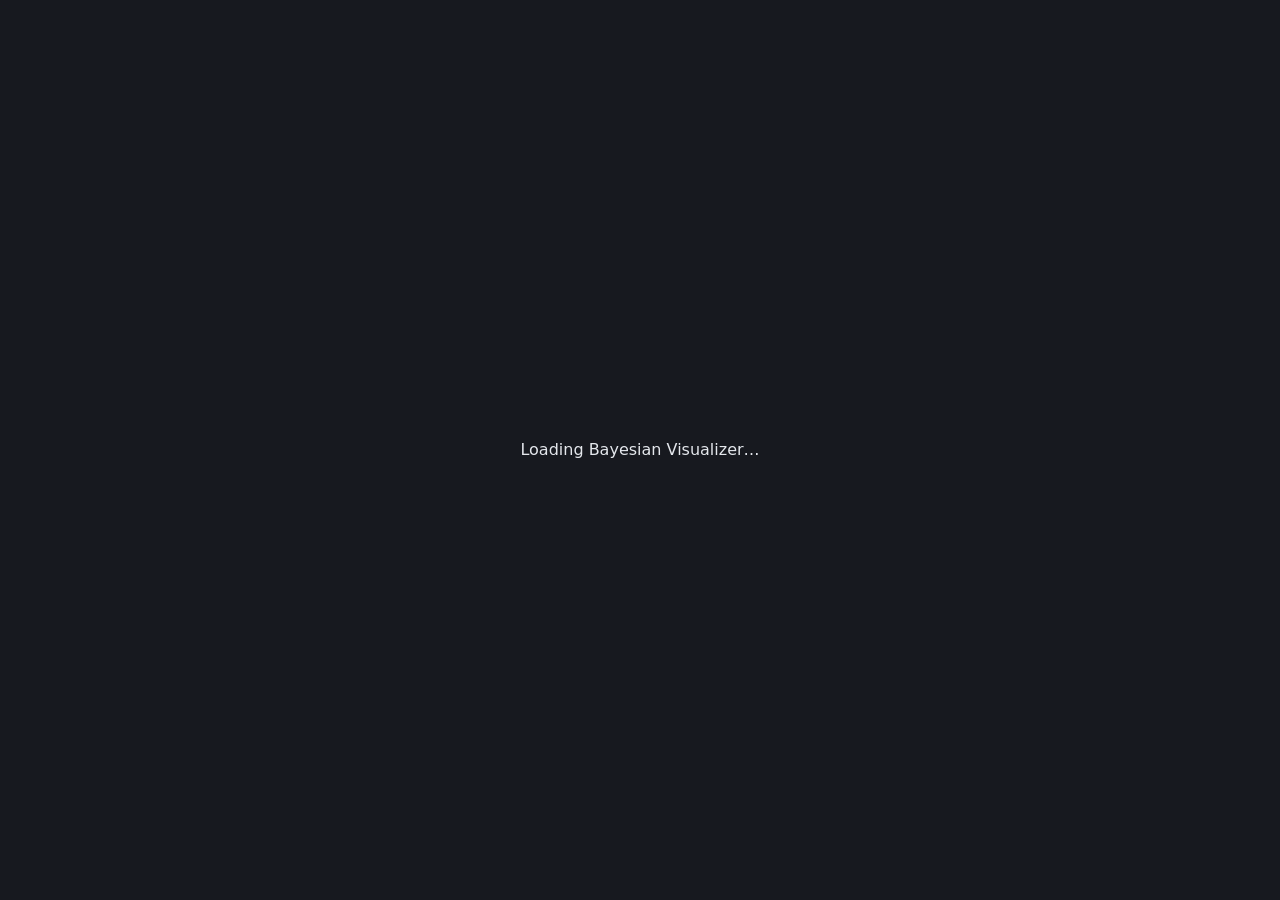
==== web/index.html @ 2fb143a1 "wasm piping" ====
<!doctype html>
<html lang="en">
  <head>
    <meta charset="utf-8" />
    <meta name="viewport" content="width=device-width, initial-scale=1" />
    <meta name="theme-color" content="#17191f" />
    <link rel="icon" href="data:," />
    <title>Bayesian Visualizer</title>
    <style>
      html,
      body {
        width: 100%;
        height: 100%;
        margin: 0;
        overflow: hidden;
        background: #17191f;
      }

      #bayesian-visualizer {
        display: block;
        width: 100%;
        height: 100%;
        outline: none;
      }

      #loading {
        position: fixed;
        inset: 0;
        display: grid;
        place-items: center;
        color: #e4e7ec;
        font: 500 1rem/1.4 system-ui, sans-serif;
        pointer-events: none;
      }
    </style>
  </head>
  <body>
    <canvas id="bayesian-visualizer" tabindex="0"></canvas>
    <div id="loading" role="status">Loading Bayesian Visualizer…</div>
    <script type="module">
      import init from "./bayesian_visualizer.js";

      const loading = document.querySelector("#loading");
      init()
        .then(() => loading.remove())
        .catch((error) => {
          console.error(error);
          loading.textContent = "The visualizer failed to start. Check the browser console for details.";
        });
    </script>
  </body>
</html>
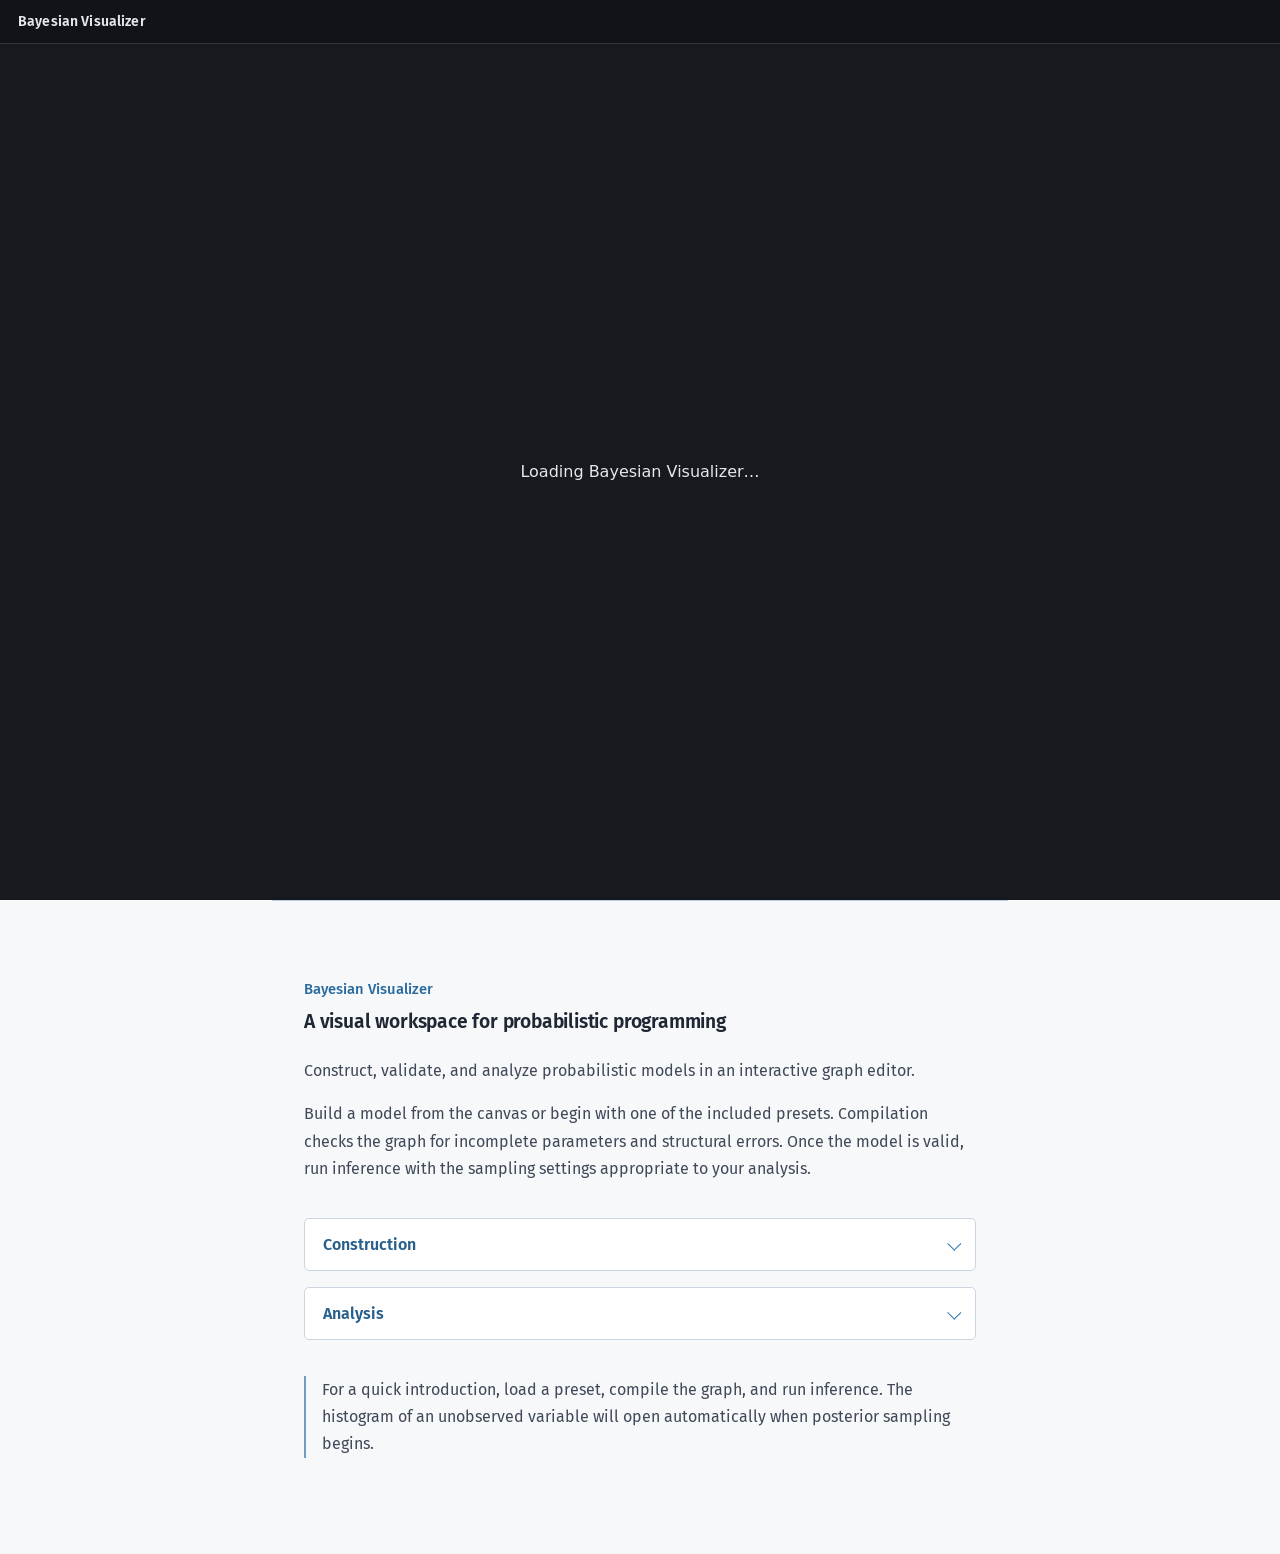
==== commit ed626490: "demo updates, plate index selection improvement, warning before inference-resetting changes" ====
--- a/web/index.html
+++ b/web/index.html
@@ -5,15 +5,47 @@
     <meta name="viewport" content="width=device-width, initial-scale=1" />
     <meta name="theme-color" content="#17191f" />
     <link rel="icon" href="data:," />
+    <link rel="preconnect" href="https://fonts.googleapis.com" />
+    <link rel="preconnect" href="https://fonts.gstatic.com" crossorigin />
+    <link
+      href="https://fonts.googleapis.com/css2?family=Fira+Sans:wght@400;500;600;700&amp;display=swap"
+      rel="stylesheet"
+    />
     <title>Bayesian Visualizer</title>
     <style>
       html,
       body {
         width: 100%;
-        height: 100%;
+        min-height: 100%;
         margin: 0;
-        overflow: hidden;
         background: #17191f;
+      }
+
+      body {
+        overflow-x: hidden;
+        color: #e4e7ec;
+        font-family: "Fira Sans", system-ui, sans-serif;
+      }
+
+      .site-header {
+        box-sizing: border-box;
+        display: flex;
+        align-items: center;
+        height: 44px;
+        padding: 0 18px;
+        border-bottom: 1px solid #30333b;
+        background: #111319;
+        font-size: 0.875rem;
+        font-weight: 600;
+        letter-spacing: 0.01em;
+      }
+
+      .visualizer-viewport {
+        position: relative;
+        width: 100%;
+        height: calc(100vh - 44px);
+        height: calc(100svh - 44px);
+        min-height: 32rem;
       }
 
       #bayesian-visualizer {
@@ -24,7 +56,7 @@
       }
 
       #loading {
-        position: fixed;
+        position: absolute;
         inset: 0;
         display: grid;
         place-items: center;
@@ -32,11 +64,266 @@
         font: 500 1rem/1.4 system-ui, sans-serif;
         pointer-events: none;
       }
+
+      article {
+        box-sizing: border-box;
+        position: relative;
+        padding: 5rem 1.5rem 6rem;
+        background: #f7f8fa;
+        color: #202734;
+      }
+
+      article::before {
+        position: absolute;
+        top: 0;
+        left: 50%;
+        width: min(46rem, calc(100% - 3rem));
+        height: 1px;
+        background: #b7cee3;
+        content: "";
+        transform: translateX(-50%);
+      }
+
+      .article-column {
+        position: relative;
+        width: min(42rem, 100%);
+        margin: 0 auto;
+      }
+
+      .eyebrow {
+        margin: 0 0 0.65rem;
+        color: #286a9e;
+        font-size: 0.92rem;
+        font-weight: 500;
+      }
+
+      .article-column h1 {
+        margin: 0;
+        color: #202734;
+        font-size: 1.2rem;
+        font-weight: 600;
+        letter-spacing: -0.01em;
+        line-height: 1.5;
+      }
+
+      .lede {
+        margin: 1.25rem 0 1rem;
+        color: #3f4958;
+        font-size: 1rem;
+        line-height: 1.7;
+      }
+
+      .lede strong,
+      .article-column a,
+      .accent {
+        color: #1769aa;
+        font-weight: 600;
+      }
+
+      .intro {
+        margin: 0 0 2.25rem;
+        color: #3f4958;
+        font-size: 1rem;
+        line-height: 1.7;
+      }
+
+      .guide {
+        display: grid;
+        gap: 1rem;
+      }
+
+      details {
+        border: 1px solid #ccd6e0;
+        border-radius: 5px;
+        background: #fff;
+      }
+
+      details[open] {
+        border-color: #9bb7d0;
+      }
+
+      summary {
+        display: flex;
+        align-items: center;
+        justify-content: space-between;
+        padding: 1rem 1.1rem;
+        color: #285f8d;
+        cursor: pointer;
+        font-size: 1rem;
+        font-weight: 600;
+        list-style: none;
+      }
+
+      summary::-webkit-details-marker {
+        display: none;
+      }
+
+      summary::after {
+        width: 0.55rem;
+        height: 0.55rem;
+        margin-left: 1rem;
+        border-right: 1.5px solid #3379ad;
+        border-bottom: 1.5px solid #3379ad;
+        content: "";
+        transform: rotate(45deg) translateY(-2px);
+        transition: transform 160ms ease;
+      }
+
+      details[open] summary::after {
+        transform: rotate(225deg) translate(-2px, -2px);
+      }
+
+      .dropdown-body {
+        padding: 0 1.1rem 1.2rem;
+        border-top: 1px solid #e5e9ee;
+      }
+
+      .dropdown-body ul {
+        margin: 1.1rem 0 0;
+        padding: 0;
+        list-style: none;
+      }
+
+      .dropdown-body li {
+        position: relative;
+        margin: 0;
+        padding: 0 0 0.9rem 1.15rem;
+        color: #3f4958;
+        font-size: 1rem;
+        line-height: 1.7;
+      }
+
+      .dropdown-body li:last-child {
+        padding-bottom: 0;
+      }
+
+      .dropdown-body li::before {
+        position: absolute;
+        top: 0.69em;
+        left: 0;
+        width: 0.32rem;
+        height: 0.32rem;
+        border-radius: 50%;
+        background: #397eaf;
+        content: "";
+      }
+
+      .article-note {
+        margin: 2.25rem 0 0;
+        padding-left: 1rem;
+        border-left: 2px solid #6d9fc5;
+        color: #3f4958;
+        font-size: 1rem;
+        line-height: 1.7;
+      }
+
+      @media (max-width: 38rem) {
+        article {
+          padding-top: 3.5rem;
+          padding-right: 1rem;
+          padding-left: 1rem;
+        }
+
+        summary {
+          padding: 1.1rem;
+        }
+
+        .dropdown-body {
+          padding-right: 1.1rem;
+          padding-left: 1.1rem;
+        }
+      }
     </style>
   </head>
   <body>
-    <canvas id="bayesian-visualizer" tabindex="0"></canvas>
-    <div id="loading" role="status">Loading Bayesian Visualizer…</div>
+    <header class="site-header">Bayesian Visualizer</header>
+    <main>
+      <section class="visualizer-viewport" aria-label="Bayesian graph editor">
+        <canvas id="bayesian-visualizer" tabindex="0"></canvas>
+        <div id="loading" role="status">Loading Bayesian Visualizer…</div>
+      </section>
+      <article aria-labelledby="guide-title">
+        <div class="article-column">
+          <p class="eyebrow">Bayesian Visualizer</p>
+          <h1 id="guide-title">A visual workspace for probabilistic programming</h1>
+          <p class="lede">
+            Construct, validate, and analyze probabilistic models in an interactive graph editor.
+          </p>
+          <p class="intro">
+            Build a model from the canvas or begin with one of the included presets. Compilation
+            checks the graph for incomplete parameters and structural errors. Once the model is
+            valid, run inference with the sampling settings appropriate to your analysis.
+          </p>
+
+          <div class="guide">
+            <details>
+              <summary>Construction</summary>
+              <div class="dropdown-body">
+                <ul>
+                  <li>
+                    Click anywhere on the canvas to add a node. Select the node to edit its
+                    properties in the sidebar.
+                  </li>
+                  <li>
+                    Choose the type of node to place from the left sidebar. Nodes may represent
+                    scalar values, deterministic calculations, or random distributions.
+                  </li>
+                  <li>
+                    Hold <span class="accent">Shift</span> and select two nodes to connect them.
+                    The resulting link can be assigned to a parameter of the receiving node.
+                  </li>
+                  <li>
+                    Click and drag across the canvas to create a plate. New plates contain ten
+                    indices by default and begin without an associated dataset.
+                  </li>
+                  <li>
+                    Select a plate, or its square label in the lower-left corner, to configure its
+                    extent and associate a dataset.
+                  </li>
+                  <li>
+                    Map random nodes to dataset columns from the plate sidebar to define observation
+                    sites. During inference, these observations condition the model on the supplied
+                    data.
+                  </li>
+                </ul>
+              </div>
+            </details>
+
+            <details>
+              <summary>Analysis</summary>
+              <div class="dropdown-body">
+                <ul>
+                  <li>
+                    Once warmup is complete, posterior samples appear in node histograms as they are
+                    generated. You may stop a run early when the model has converged sufficiently
+                    for your analysis.
+                  </li>
+                  <li>
+                    Drag across a histogram to brush a subset of samples. The selection remains
+                    active until it is cleared from the left sidebar.
+                  </li>
+                  <li>
+                    Open another node histogram to locate the selected samples in a different
+                    marginal distribution. Additional brushes are added to the current selection.
+                  </li>
+                  <li>
+                    With one histogram open, hold <span class="accent">Shift</span> and select a
+                    second node to inspect their joint distribution. Draw a closed region in the
+                    joint view to refine the active sample selection.
+                  </li>
+                </ul>
+              </div>
+            </details>
+          </div>
+
+          <p class="article-note">
+            For a quick introduction, load a preset, compile the graph, and run inference. The
+            histogram of an unobserved variable will open automatically when posterior sampling
+            begins.
+          </p>
+        </div>
+      </article>
+    </main>
     <script type="module">
       import init from "./bayesian_visualizer.js";
 
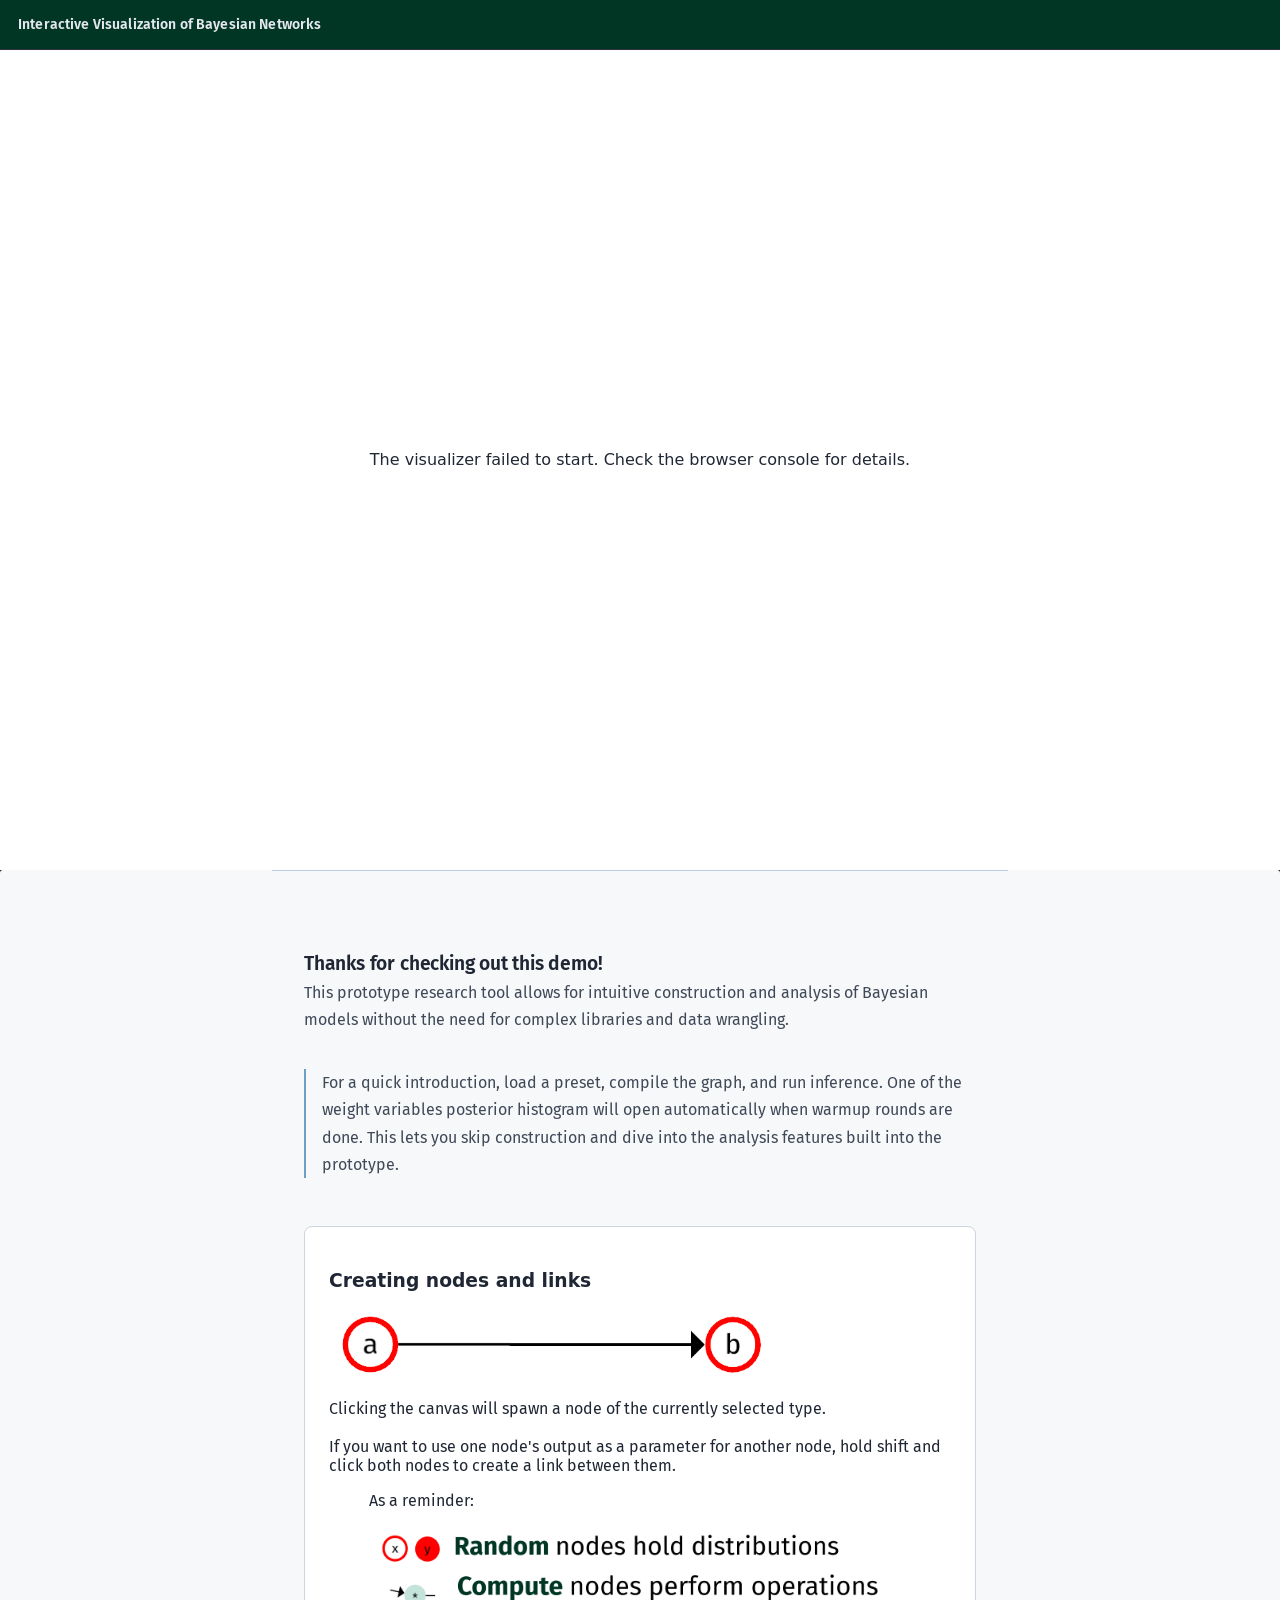
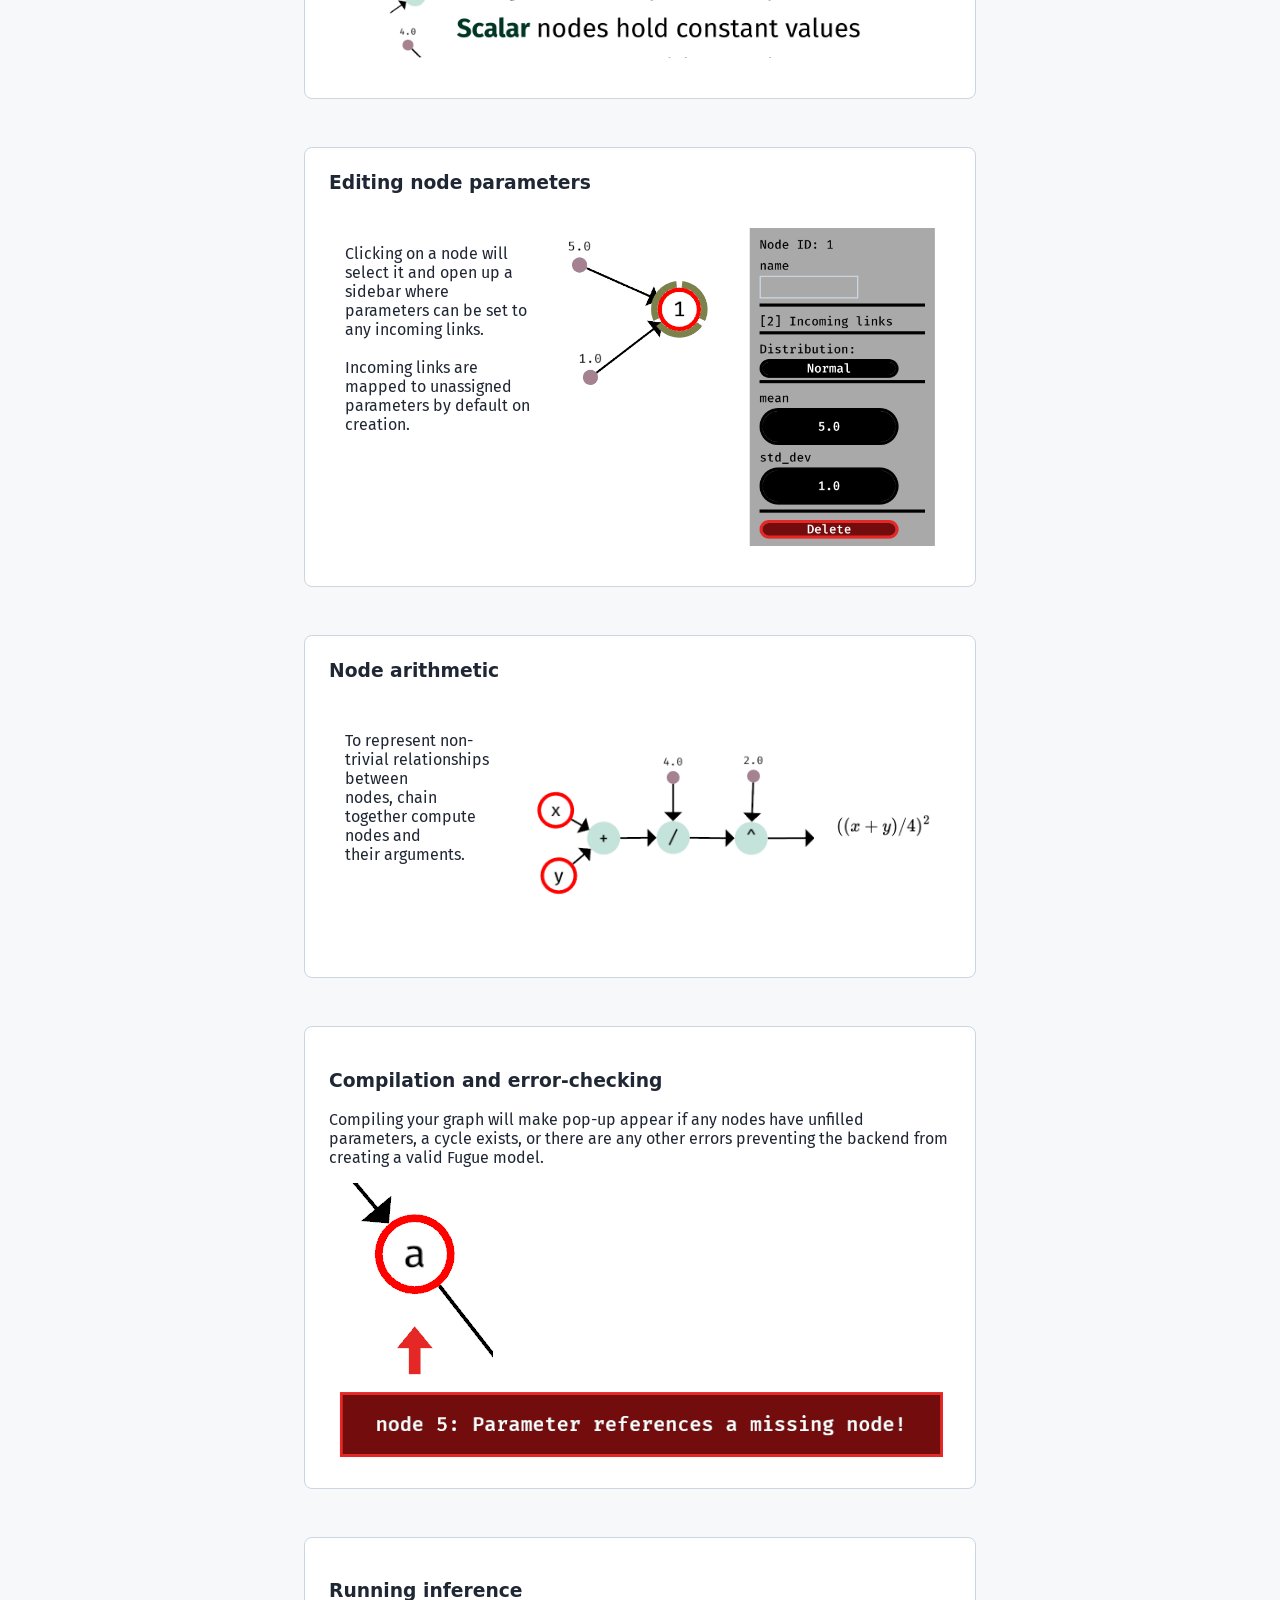
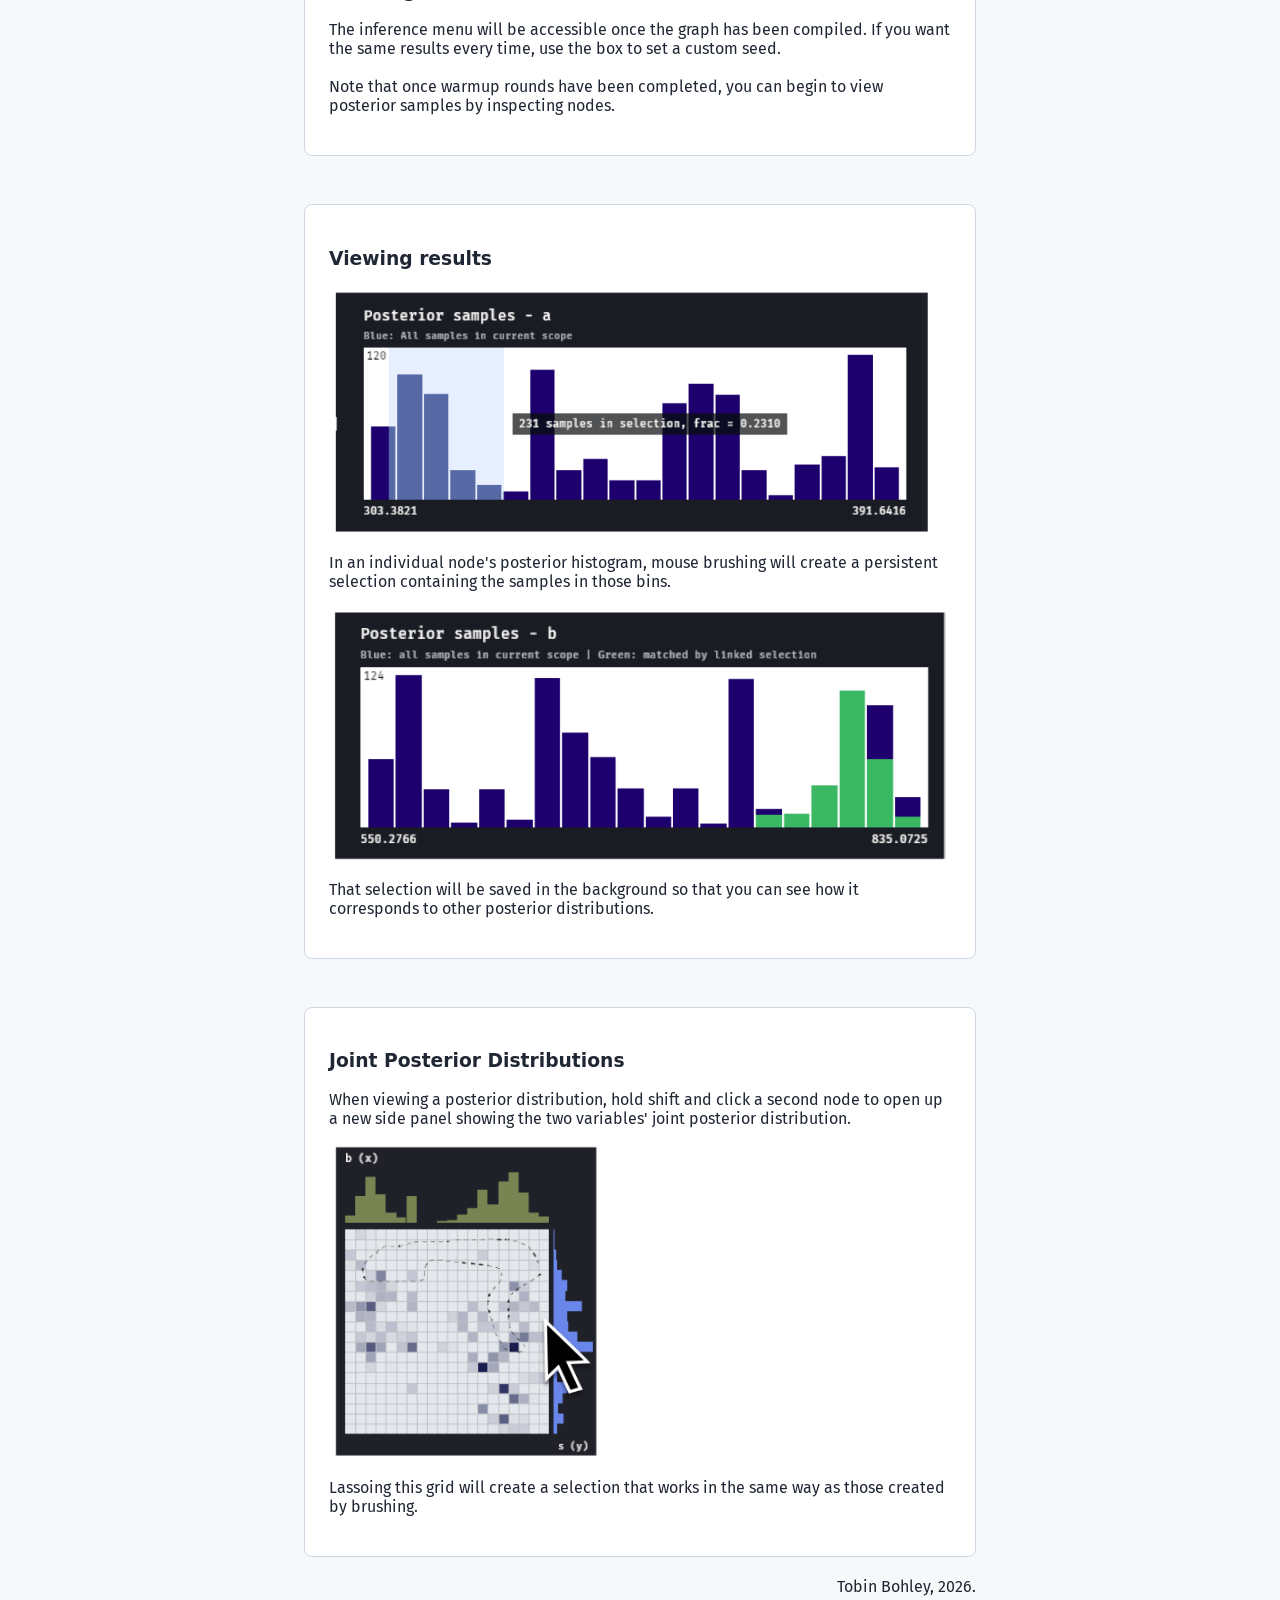
==== commit c8b3d7c7: "updated demo website, removed meaningless presets" ====
--- a/web/index.html
+++ b/web/index.html
@@ -11,329 +11,72 @@
       href="https://fonts.googleapis.com/css2?family=Fira+Sans:wght@400;500;600;700&amp;display=swap"
       rel="stylesheet"
     />
-    <title>Bayesian Visualizer</title>
+    <link rel="stylesheet" href="./responsive.css" />
+    <title>Interactive Visualization of Bayesian Networks</title>
     <style>
-      html,
-      body {
-        width: 100%;
-        min-height: 100%;
-        margin: 0;
-        background: #17191f;
-      }
-
-      body {
-        overflow-x: hidden;
-        color: #e4e7ec;
-        font-family: "Fira Sans", system-ui, sans-serif;
-      }
-
-      .site-header {
-        box-sizing: border-box;
-        display: flex;
-        align-items: center;
-        height: 44px;
-        padding: 0 18px;
-        border-bottom: 1px solid #30333b;
-        background: #111319;
-        font-size: 0.875rem;
-        font-weight: 600;
-        letter-spacing: 0.01em;
-      }
-
-      .visualizer-viewport {
-        position: relative;
-        width: 100%;
-        height: calc(100vh - 44px);
-        height: calc(100svh - 44px);
-        min-height: 32rem;
-      }
-
-      #bayesian-visualizer {
-        display: block;
-        width: 100%;
-        height: 100%;
-        outline: none;
-      }
-
-      #loading {
-        position: absolute;
-        inset: 0;
-        display: grid;
-        place-items: center;
-        color: #e4e7ec;
-        font: 500 1rem/1.4 system-ui, sans-serif;
-        pointer-events: none;
-      }
-
-      article {
-        box-sizing: border-box;
-        position: relative;
-        padding: 5rem 1.5rem 6rem;
-        background: #f7f8fa;
-        color: #202734;
-      }
-
-      article::before {
-        position: absolute;
-        top: 0;
-        left: 50%;
-        width: min(46rem, calc(100% - 3rem));
-        height: 1px;
-        background: #b7cee3;
-        content: "";
-        transform: translateX(-50%);
-      }
-
-      .article-column {
-        position: relative;
-        width: min(42rem, 100%);
-        margin: 0 auto;
-      }
-
-      .eyebrow {
-        margin: 0 0 0.65rem;
-        color: #286a9e;
-        font-size: 0.92rem;
-        font-weight: 500;
-      }
-
-      .article-column h1 {
-        margin: 0;
-        color: #202734;
-        font-size: 1.2rem;
-        font-weight: 600;
-        letter-spacing: -0.01em;
-        line-height: 1.5;
-      }
-
-      .lede {
-        margin: 1.25rem 0 1rem;
-        color: #3f4958;
-        font-size: 1rem;
-        line-height: 1.7;
-      }
-
-      .lede strong,
-      .article-column a,
-      .accent {
-        color: #1769aa;
-        font-weight: 600;
-      }
-
-      .intro {
-        margin: 0 0 2.25rem;
-        color: #3f4958;
-        font-size: 1rem;
-        line-height: 1.7;
-      }
-
-      .guide {
-        display: grid;
-        gap: 1rem;
-      }
-
-      details {
-        border: 1px solid #ccd6e0;
-        border-radius: 5px;
-        background: #fff;
-      }
-
-      details[open] {
-        border-color: #9bb7d0;
-      }
-
-      summary {
-        display: flex;
-        align-items: center;
-        justify-content: space-between;
-        padding: 1rem 1.1rem;
-        color: #285f8d;
-        cursor: pointer;
-        font-size: 1rem;
-        font-weight: 600;
-        list-style: none;
-      }
-
-      summary::-webkit-details-marker {
-        display: none;
-      }
-
-      summary::after {
-        width: 0.55rem;
-        height: 0.55rem;
-        margin-left: 1rem;
-        border-right: 1.5px solid #3379ad;
-        border-bottom: 1.5px solid #3379ad;
-        content: "";
-        transform: rotate(45deg) translateY(-2px);
-        transition: transform 160ms ease;
-      }
-
-      details[open] summary::after {
-        transform: rotate(225deg) translate(-2px, -2px);
-      }
-
-      .dropdown-body {
-        padding: 0 1.1rem 1.2rem;
-        border-top: 1px solid #e5e9ee;
-      }
-
-      .dropdown-body ul {
-        margin: 1.1rem 0 0;
-        padding: 0;
-        list-style: none;
-      }
-
-      .dropdown-body li {
-        position: relative;
-        margin: 0;
-        padding: 0 0 0.9rem 1.15rem;
-        color: #3f4958;
-        font-size: 1rem;
-        line-height: 1.7;
-      }
-
-      .dropdown-body li:last-child {
-        padding-bottom: 0;
-      }
-
-      .dropdown-body li::before {
-        position: absolute;
-        top: 0.69em;
-        left: 0;
-        width: 0.32rem;
-        height: 0.32rem;
-        border-radius: 50%;
-        background: #397eaf;
-        content: "";
-      }
-
-      .article-note {
-        margin: 2.25rem 0 0;
-        padding-left: 1rem;
-        border-left: 2px solid #6d9fc5;
-        color: #3f4958;
-        font-size: 1rem;
-        line-height: 1.7;
-      }
-
-      @media (max-width: 38rem) {
-        article {
-          padding-top: 3.5rem;
-          padding-right: 1rem;
-          padding-left: 1rem;
-        }
-
-        summary {
-          padding: 1.1rem;
-        }
-
-        .dropdown-body {
-          padding-right: 1.1rem;
-          padding-left: 1.1rem;
-        }
-      }
+      * { box-sizing: border-box; } body {margin: 0;}*{box-sizing:border-box;}body{margin-top:0px;margin-right:0px;margin-bottom:0px;margin-left:0px;}*{box-sizing:border-box;}body{margin-top:0px;margin-right:0px;margin-bottom:0px;margin-left:0px;}html, body{width:100%;min-height:100%;margin-top:0px;margin-right:0px;margin-bottom:0px;margin-left:0px;background-image:none;background-position-x:0%;background-position-y:0%;background-size:auto;background-repeat:repeat;background-attachment:scroll;background-origin:padding-box;background-clip:border-box;background-color:rgb(23, 25, 31);}body{overflow-x:hidden;color:rgb(228, 231, 236);font-family:"Fira Sans", system-ui, sans-serif;}.site-header{box-sizing:border-box;display:flex;align-items:center;height:44px;padding-top:0px;padding-right:18px;padding-bottom:0px;padding-left:18px;border-bottom-width:1px;border-bottom-style:solid;border-bottom-color:rgb(48, 51, 59);background-image:none;background-position-x:0%;background-position-y:0%;background-size:auto;background-repeat:repeat;background-attachment:scroll;background-origin:padding-box;background-clip:border-box;background-color:rgb(17, 19, 25);font-size:0.875rem;font-weight:600;letter-spacing:0.01em;}article{box-sizing:border-box;position:relative;padding-top:5rem;padding-right:1.5rem;padding-bottom:6rem;padding-left:1.5rem;background-image:none;background-position-x:0%;background-position-y:0%;background-size:auto;background-repeat:repeat;background-attachment:scroll;background-origin:padding-box;background-clip:border-box;background-color:rgb(247, 248, 250);color:rgb(32, 39, 52);}article::before{position:absolute;top:0px;left:50%;width:min(46rem, 100% - 3rem);height:1px;background-image:none;background-position-x:0%;background-position-y:0%;background-size:auto;background-repeat:repeat;background-attachment:scroll;background-origin:padding-box;background-clip:border-box;background-color:rgb(183, 206, 227);content:"";transform:translateX(-50%);}.article-column{position:relative;width:min(42rem, 100%);margin-top:0px;margin-right:auto;margin-bottom:0px;margin-left:auto;}.article-column h1{margin-top:0px;margin-right:0px;margin-bottom:0px;margin-left:0px;color:rgb(32, 39, 52);font-size:1.2rem;font-weight:600;letter-spacing:-0.01em;line-height:1.5;}.accent, .lede strong, .article-column a{color:rgb(23, 105, 170);font-weight:600;}.intro{margin-top:0px;margin-right:0px;margin-bottom:2.25rem;margin-left:0px;color:rgb(63, 73, 88);font-size:1rem;line-height:1.7;}.guide{display:grid;row-gap:1rem;column-gap:1rem;}details{border-top-width:1px;border-right-width:1px;border-bottom-width:1px;border-left-width:1px;border-top-style:solid;border-right-style:solid;border-bottom-style:solid;border-left-style:solid;border-top-color:rgb(204, 214, 224);border-right-color:rgb(204, 214, 224);border-bottom-color:rgb(204, 214, 224);border-left-color:rgb(204, 214, 224);border-image-source:none;border-image-slice:100%;border-image-width:1;border-image-outset:0;border-image-repeat:stretch;border-top-left-radius:5px;border-top-right-radius:5px;border-bottom-right-radius:5px;border-bottom-left-radius:5px;background-image:none;background-position-x:0%;background-position-y:0%;background-size:auto;background-repeat:repeat;background-attachment:scroll;background-origin:padding-box;background-clip:border-box;background-color:rgb(255, 255, 255);}details[open]{border-top-color:rgb(155, 183, 208);border-right-color:rgb(155, 183, 208);border-bottom-color:rgb(155, 183, 208);border-left-color:rgb(155, 183, 208);}summary{display:flex;align-items:center;justify-content:space-between;padding-top:1rem;padding-right:1.1rem;padding-bottom:1rem;padding-left:1.1rem;color:rgb(40, 95, 141);cursor:pointer;font-size:1rem;font-weight:600;list-style-position:outside;list-style-image:none;list-style-type:none;}summary::-webkit-details-marker{display:none;}summary::after{width:0.55rem;height:0.55rem;margin-left:1rem;border-right-width:1.5px;border-right-style:solid;border-right-color:rgb(51, 121, 173);border-bottom-width:1.5px;border-bottom-style:solid;border-bottom-color:rgb(51, 121, 173);content:"";transform:rotate(45deg) translateY(-2px);transition-duration:160ms;transition-timing-function:ease;transition-delay:0s;transition-behavior:normal;transition-property:transform;}details[open] summary::after{transform:rotate(225deg) translate(-2px, -2px);}.dropdown-body ul{margin-top:1.1rem;margin-right:0px;margin-bottom:0px;margin-left:0px;padding-top:0px;padding-right:0px;padding-bottom:0px;padding-left:0px;list-style-position:outside;list-style-image:none;list-style-type:none;}.dropdown-body li{position:relative;margin-top:0px;margin-right:0px;margin-bottom:0px;margin-left:0px;padding-top:0px;padding-right:0px;padding-bottom:0.9rem;padding-left:1.15rem;color:rgb(63, 73, 88);font-size:1rem;line-height:1.7;}.dropdown-body li:last-child{padding-bottom:0px;}.dropdown-body li::before{position:absolute;top:0.69em;left:0px;width:0.32rem;height:0.32rem;border-top-left-radius:50%;border-top-right-radius:50%;border-bottom-right-radius:50%;border-bottom-left-radius:50%;background-image:none;background-position-x:0%;background-position-y:0%;background-size:auto;background-repeat:repeat;background-attachment:scroll;background-origin:padding-box;background-clip:border-box;background-color:rgb(57, 126, 175);content:"";}.article-note{margin-top:2.25rem;margin-right:0px;margin-bottom:0px;margin-left:0px;padding-left:1rem;border-left-width:2px;border-left-style:solid;border-left-color:rgb(109, 159, 197);color:rgb(63, 73, 88);font-size:1rem;line-height:1.7;}#id5l{background-color:rgb(0, 54, 35);height:50px;}#igl42{border-top-left-radius:3px;border-top-right-radius:3px;border-bottom-right-radius:3px;border-bottom-left-radius:3px;}#i2r16u-5{margin-top:0px;}#id3nf2-3{padding-top:1.5rem;padding-right:1.5rem;padding-bottom:1.5rem;padding-left:1.5rem;border-top-width:1px;border-right-width:1px;border-bottom-width:1px;border-left-width:1px;border-top-style:solid;border-right-style:solid;border-bottom-style:solid;border-left-style:solid;border-top-color:rgb(204, 214, 224);border-right-color:rgb(204, 214, 224);border-bottom-color:rgb(204, 214, 224);border-left-color:rgb(204, 214, 224);border-image-source:none;border-image-slice:100%;border-image-width:1;border-image-outset:0;border-image-repeat:stretch;border-top-left-radius:8px;border-top-right-radius:8px;border-bottom-right-radius:8px;border-bottom-left-radius:8px;background-image:none;background-position-x:0%;background-position-y:0%;background-size:auto;background-repeat:repeat;background-attachment:scroll;background-origin:padding-box;background-clip:border-box;background-color:rgb(255, 255, 255);}#ib33qq{width:445px;height:74px;}#id3nf2-3-3{padding-top:1.5rem;padding-right:1.5rem;padding-bottom:1.5rem;padding-left:1.5rem;border-top-width:1px;border-right-width:1px;border-bottom-width:1px;border-left-width:1px;border-top-style:solid;border-right-style:solid;border-bottom-style:solid;border-left-style:solid;border-top-color:rgb(204, 214, 224);border-right-color:rgb(204, 214, 224);border-bottom-color:rgb(204, 214, 224);border-left-color:rgb(204, 214, 224);border-image-source:none;border-image-slice:100%;border-image-width:1;border-image-outset:0;border-image-repeat:stretch;border-top-left-radius:8px;border-top-right-radius:8px;border-bottom-right-radius:8px;border-bottom-left-radius:8px;background-image:none;background-position-x:0%;background-position-y:0%;background-size:auto;background-repeat:repeat;background-attachment:scroll;background-origin:padding-box;background-clip:border-box;background-color:rgb(255, 255, 255);}#i815e4{width:181px;height:165px;}#i7dyqy{width:207px;height:353px;}#i98uew{display:flex;row-gap:1rem;column-gap:1rem;padding-top:1rem;padding-right:1rem;padding-bottom:1rem;padding-left:1rem;}#i2rfzd{height:3rem;}#id3nf2-3-2{padding-top:1.5rem;padding-right:1.5rem;padding-bottom:1.5rem;padding-left:1.5rem;border-top-width:1px;border-right-width:1px;border-bottom-width:1px;border-left-width:1px;border-top-style:solid;border-right-style:solid;border-bottom-style:solid;border-left-style:solid;border-top-color:rgb(204, 214, 224);border-right-color:rgb(204, 214, 224);border-bottom-color:rgb(204, 214, 224);border-left-color:rgb(204, 214, 224);border-image-source:none;border-image-slice:100%;border-image-width:1;border-image-outset:0;border-image-repeat:stretch;border-top-left-radius:8px;border-top-right-radius:8px;border-bottom-right-radius:8px;border-bottom-left-radius:8px;background-image:none;background-position-x:0%;background-position-y:0%;background-size:auto;background-repeat:repeat;background-attachment:scroll;background-origin:padding-box;background-clip:border-box;background-color:rgb(255, 255, 255);}#ijo2yi{height:3rem;}#id3nf2-3-2-2{padding-top:1.5rem;padding-right:1.5rem;padding-bottom:1.5rem;padding-left:1.5rem;border-top-width:1px;border-right-width:1px;border-bottom-width:1px;border-left-width:1px;border-top-style:solid;border-right-style:solid;border-bottom-style:solid;border-left-style:solid;border-top-color:rgb(204, 214, 224);border-right-color:rgb(204, 214, 224);border-bottom-color:rgb(204, 214, 224);border-left-color:rgb(204, 214, 224);border-image-source:none;border-image-slice:100%;border-image-width:1;border-image-outset:0;border-image-repeat:stretch;border-top-left-radius:8px;border-top-right-radius:8px;border-bottom-right-radius:8px;border-bottom-left-radius:8px;background-image:none;background-position-x:0%;background-position-y:0%;background-size:auto;background-repeat:repeat;background-attachment:scroll;background-origin:padding-box;background-clip:border-box;background-color:rgb(255, 255, 255);}#i7dv1d{height:3rem;}#id3nf2-3-2-2-2{padding-top:1.5rem;padding-right:1.5rem;padding-bottom:1.5rem;padding-left:1.5rem;border-top-width:1px;border-right-width:1px;border-bottom-width:1px;border-left-width:1px;border-top-style:solid;border-right-style:solid;border-bottom-style:solid;border-left-style:solid;border-top-color:rgb(204, 214, 224);border-right-color:rgb(204, 214, 224);border-bottom-color:rgb(204, 214, 224);border-left-color:rgb(204, 214, 224);border-image-source:none;border-image-slice:100%;border-image-width:1;border-image-outset:0;border-image-repeat:stretch;border-top-left-radius:8px;border-top-right-radius:8px;border-bottom-right-radius:8px;border-bottom-left-radius:8px;background-image:none;background-position-x:0%;background-position-y:0%;background-size:auto;background-repeat:repeat;background-attachment:scroll;background-origin:padding-box;background-clip:border-box;background-color:rgb(255, 255, 255);}#i97j8g{height:3rem;}#iugn2u{width:605px;height:250px;}#id3nf2-3-2-2-2-2{padding-top:1.5rem;padding-right:1.5rem;padding-bottom:1.5rem;padding-left:1.5rem;border-top-width:1px;border-right-width:1px;border-bottom-width:1px;border-left-width:1px;border-top-style:solid;border-right-style:solid;border-bottom-style:solid;border-left-style:solid;border-top-color:rgb(204, 214, 224);border-right-color:rgb(204, 214, 224);border-bottom-color:rgb(204, 214, 224);border-left-color:rgb(204, 214, 224);border-image-source:none;border-image-slice:100%;border-image-width:1;border-image-outset:0;border-image-repeat:stretch;border-top-left-radius:8px;border-top-right-radius:8px;border-bottom-right-radius:8px;border-bottom-left-radius:8px;background-image:none;background-position-x:0%;background-position-y:0%;background-size:auto;background-repeat:repeat;background-attachment:scroll;background-origin:padding-box;background-clip:border-box;background-color:rgb(255, 255, 255);}#izk0bk{height:3rem;}#isc0e5{width:273px;height:317px;}#i5nep3{height:3rem;}#i2r16u-5-2{margin-top:0px;}#i98uew-2{display:flex;row-gap:1rem;column-gap:1rem;padding-top:1rem;padding-right:1rem;padding-bottom:1rem;padding-left:1rem;}#id3nf2-3-3-2{padding-top:1.5rem;padding-right:1.5rem;padding-bottom:1.5rem;padding-left:1.5rem;border-top-width:1px;border-right-width:1px;border-bottom-width:1px;border-left-width:1px;border-top-style:solid;border-right-style:solid;border-bottom-style:solid;border-left-style:solid;border-top-color:rgb(204, 214, 224);border-right-color:rgb(204, 214, 224);border-bottom-color:rgb(204, 214, 224);border-left-color:rgb(204, 214, 224);border-image-source:none;border-image-slice:100%;border-image-width:1;border-image-outset:0;border-image-repeat:stretch;border-top-left-radius:8px;border-top-right-radius:8px;border-bottom-right-radius:8px;border-bottom-left-radius:8px;background-image:none;background-position-x:0%;background-position-y:0%;background-size:auto;background-repeat:repeat;background-attachment:scroll;background-origin:padding-box;background-clip:border-box;background-color:rgb(255, 255, 255);}#iyq6ee{height:3rem;}#i8vxt1{line-height:1.7;text-align:right;}@media (max-width: 900px){#iti6jl{width:132px;height:162px;}}@media (max-width: 38rem){article{padding-top:3.5rem;padding-right:1rem;padding-left:1rem;}summary{padding-top:1.1rem;padding-right:1.1rem;padding-bottom:1.1rem;padding-left:1.1rem;}}
     </style>
   </head>
   <body>
-    <header class="site-header">Bayesian Visualizer</header>
+    <!-- PAGE-EDITOR:HEADER:START -->
+    <header id="id5l" class="site-header">Interactive Visualization of Bayesian Networks</header>
+    <!-- PAGE-EDITOR:HEADER:END -->
     <main>
       <section class="visualizer-viewport" aria-label="Bayesian graph editor">
         <canvas id="bayesian-visualizer" tabindex="0"></canvas>
         <div id="loading" role="status">Loading Bayesian Visualizer…</div>
       </section>
-      <article aria-labelledby="guide-title">
-        <div class="article-column">
-          <p class="eyebrow">Bayesian Visualizer</p>
-          <h1 id="guide-title">A visual workspace for probabilistic programming</h1>
-          <p class="lede">
-            Construct, validate, and analyze probabilistic models in an interactive graph editor.
-          </p>
-          <p class="intro">
-            Build a model from the canvas or begin with one of the included presets. Compilation
-            checks the graph for incomplete parameters and structural errors. Once the model is
-            valid, run inference with the sampling settings appropriate to your analysis.
-          </p>
-
-          <div class="guide">
-            <details>
-              <summary>Construction</summary>
-              <div class="dropdown-body">
-                <ul>
-                  <li>
-                    Click anywhere on the canvas to add a node. Select the node to edit its
-                    properties in the sidebar.
-                  </li>
-                  <li>
-                    Choose the type of node to place from the left sidebar. Nodes may represent
-                    scalar values, deterministic calculations, or random distributions.
-                  </li>
-                  <li>
-                    Hold <span class="accent">Shift</span> and select two nodes to connect them.
-                    The resulting link can be assigned to a parameter of the receiving node.
-                  </li>
-                  <li>
-                    Click and drag across the canvas to create a plate. New plates contain ten
-                    indices by default and begin without an associated dataset.
-                  </li>
-                  <li>
-                    Select a plate, or its square label in the lower-left corner, to configure its
-                    extent and associate a dataset.
-                  </li>
-                  <li>
-                    Map random nodes to dataset columns from the plate sidebar to define observation
-                    sites. During inference, these observations condition the model on the supplied
-                    data.
-                  </li>
-                </ul>
-              </div>
-            </details>
-
-            <details>
-              <summary>Analysis</summary>
-              <div class="dropdown-body">
-                <ul>
-                  <li>
-                    Once warmup is complete, posterior samples appear in node histograms as they are
-                    generated. You may stop a run early when the model has converged sufficiently
-                    for your analysis.
-                  </li>
-                  <li>
-                    Drag across a histogram to brush a subset of samples. The selection remains
-                    active until it is cleared from the left sidebar.
-                  </li>
-                  <li>
-                    Open another node histogram to locate the selected samples in a different
-                    marginal distribution. Additional brushes are added to the current selection.
-                  </li>
-                  <li>
-                    With one histogram open, hold <span class="accent">Shift</span> and select a
-                    second node to inspect their joint distribution. Draw a closed region in the
-                    joint view to refine the active sample selection.
-                  </li>
-                </ul>
-              </div>
-            </details>
-          </div>
-
-          <p class="article-note">
-            For a quick introduction, load a preset, compile the graph, and run inference. The
-            histogram of an unobserved variable will open automatically when posterior sampling
-            begins.
-          </p>
-        </div>
-      </article>
+      <!-- PAGE-EDITOR:ARTICLE:START -->
+      <article aria-labelledby="guide-title" id="igl42"><div class="article-column"><h1 id="guide-title">Thanks for checking out this demo!</h1><p class="intro">This prototype research tool allows for intuitive construction and analysis of Bayesian models without the need for complex libraries and data wrangling.</p><p class="article-note">For a quick introduction, load a preset, compile the graph, and run inference. One of the weight variables posterior histogram will open automatically when warmup rounds are done. This lets you skip construction and dive into the analysis features built into the prototype.</p><div aria-hidden="true" id="i5nep3"></div><div class="guide"></div><div id="id3nf2-3"><h3>Creating nodes and links<br></h3><img alt="Screenshot 2026-10-12 at 4.06.54 PM.png" src="[data-uri]" id="ib33qq"><p>Clicking the canvas will spawn a node of the currently selected type.<br><br>If you want to use one node's output as a parameter for another node, hold shift and click both nodes to create a link between them.</p><blockquote><p>As a reminder:</p><img alt="Screenshot 2026-10-12 at 4.48.53 PM.png" src="[data-uri]"></blockquote></div><div aria-hidden="true" id="i2rfzd"></div><div id="id3nf2-3-3"><h3 id="i2r16u-5">Editing node parameters<br></h3><div id="i98uew"><p id="i6jz0o-5">Clicking on a node will select it and open up a sidebar where parameters can be set to any incoming links.<br><br>Incoming links are mapped to unassigned parameters by default on creation.<br><br><br></p><img alt="Screenshot 2026-10-12 at 4.12.31 PM.png" src="[data-uri]" id="i815e4"><img alt="Screenshot 2026-10-12 at 4.12.46 PM.png" src="[data-uri]" id="i7dyqy"></div></div><div aria-hidden="true" id="iyq6ee"></div><div id="id3nf2-3-3-2"><h3 id="i2r16u-5-2">Node arithmetic<br></h3><div id="i98uew-2"><p id="i6jz0o-5-2">To represent non-trivial relationships between<br>nodes, chain together compute nodes and<br>their arguments.<br><br><br><br></p><img alt="Screenshot 2026-10-12 at 6.04.02 PM.png" src="[data-uri]"><img alt="Screenshot 2026-10-12 at 6.03.26 PM.png" src="[data-uri]" id="i3r7b2"></div></div><div aria-hidden="true" id="ijo2yi"></div><div id="id3nf2-3-2"><h3>Compilation and error-checking<br></h3><p>Compiling your graph will make pop-up appear if any nodes have unfilled parameters, a cycle exists, or there are any other errors preventing the backend from creating a valid Fugue model.<br></p><img alt="Screenshot 2026-10-12 at 4.56.01 PM.png" src="[data-uri]" id="iti6jl"><img alt="Screenshot 2026-10-12 at 4.55.49 PM.png" src="[data-uri]